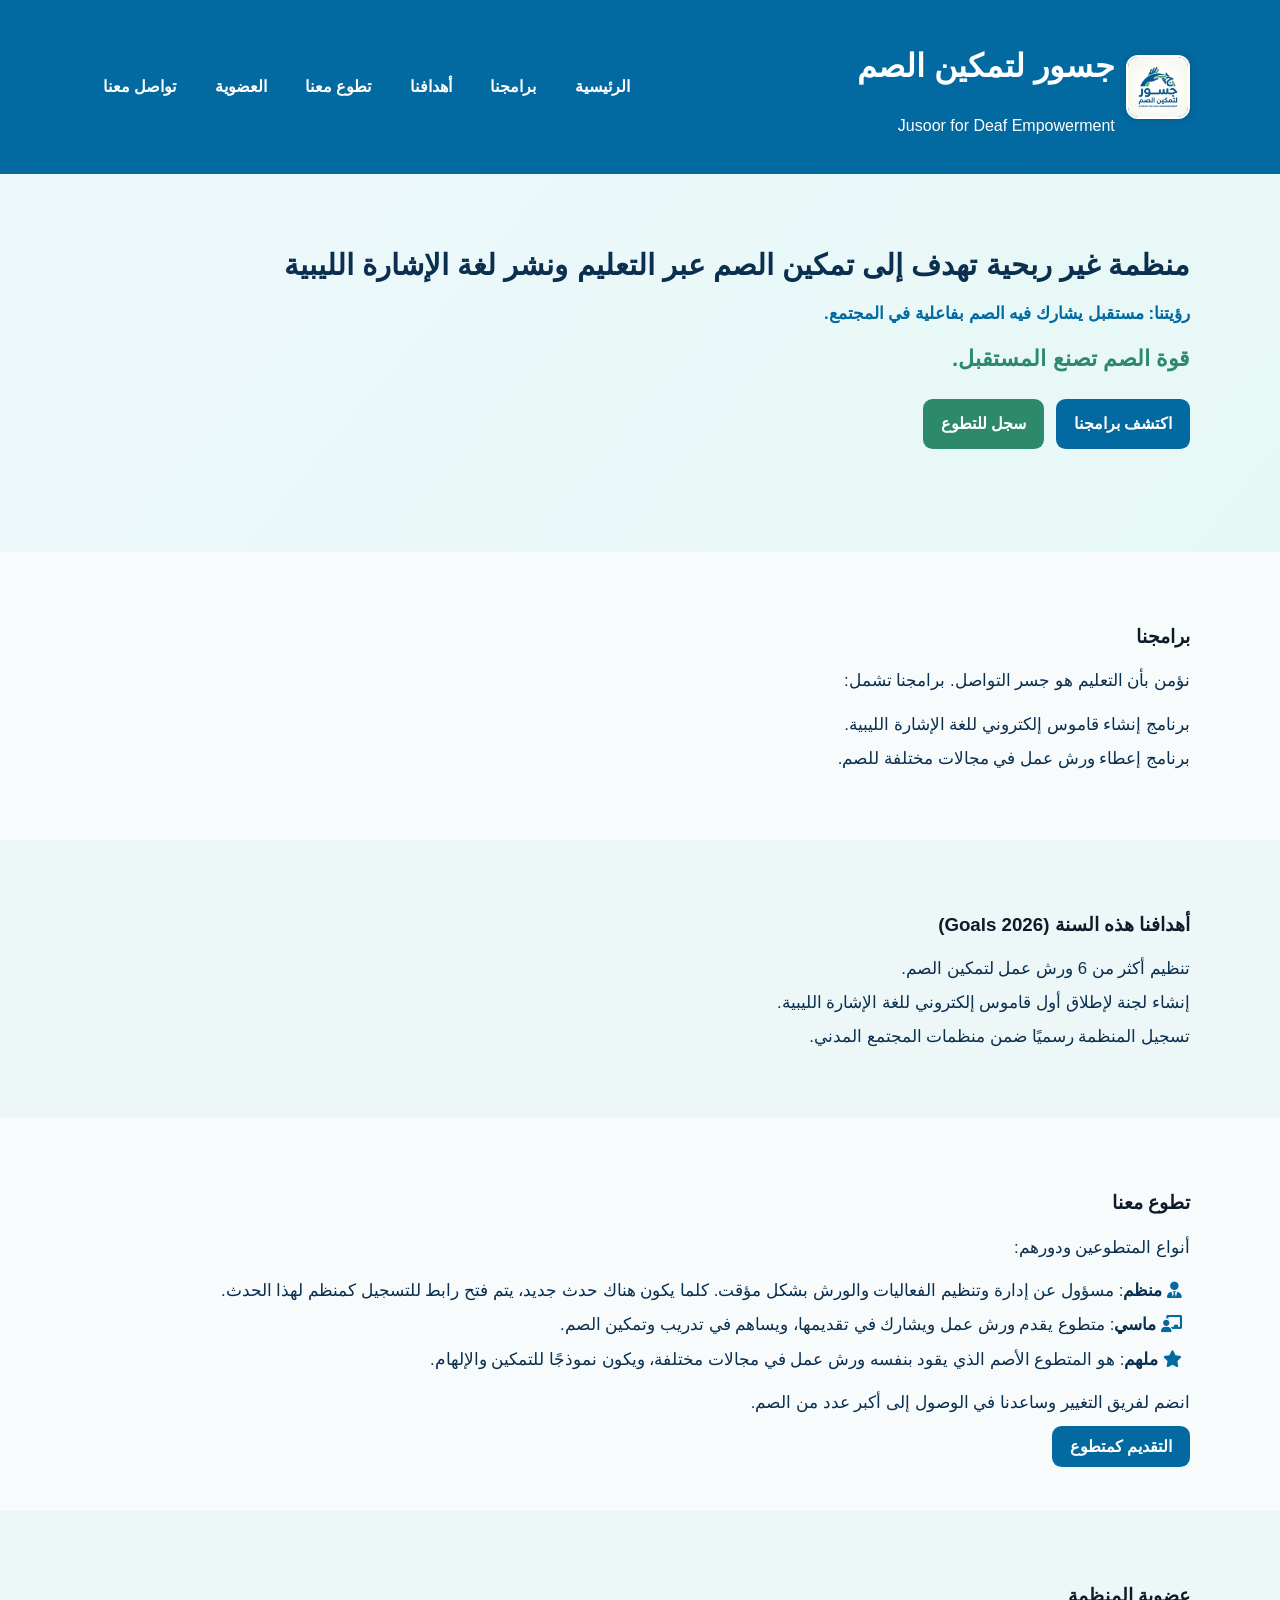
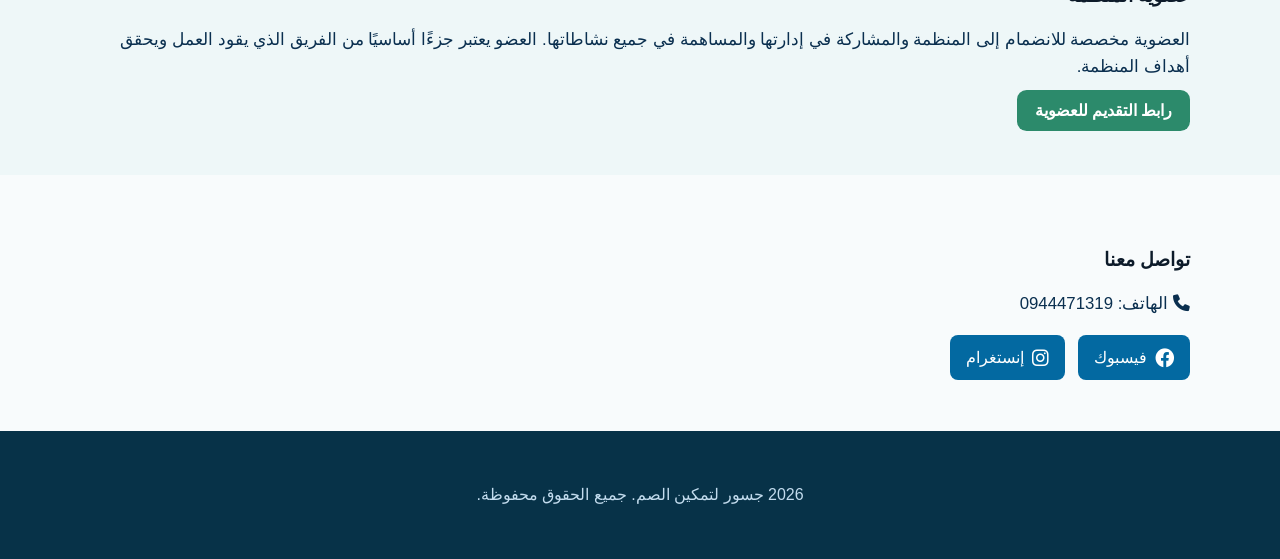
==== jusoor/index.html @ 679db079 "Create index.html" ====
<!DOCTYPE html>
<html lang="ar" dir="rtl">
<head>
    <meta charset="UTF-8">
    <meta name="viewport" content="width=device-width, initial-scale=1.0">
    <link rel="stylesheet" href="style.css">
    <link rel="stylesheet" href="https://cdnjs.cloudflare.com/ajax/libs/font-awesome/6.0.0/css/all.min.css">
    <title>جسور لتمكين الصم</title>
</head>
<body>
    <header class="site-header">
        <div class="container header-inner">
            <a href="#home" class="logo">
                <img src="1774364786644.png" alt="شعار جسور" class="logo-image" onerror="this.style.display='none'" />
                <div>
                    <h1>جسور لتمكين الصم</h1>
                    <p>Jusoor for Deaf Empowerment</p>
                </div>
            </a>
            <nav class="main-nav" aria-label="القائمة الرئيسية">
                <a href="#home">الرئيسية</a>
                <a href="#programs">برامجنا</a>
                <a href="#goals">أهدافنا</a>
                <a href="#volunteer">تطوع معنا</a>
                <a href="#membership">العضوية</a>
                <a href="#contact">تواصل معنا</a>
            </nav>
            <button id="menu-toggle" aria-label="فتح القائمة">☰</button>
        </div>
    </header>

    <main>
        <section id="home" class="hero-section">
            <div class="container hero-content">
                <h2>منظمة غير ربحية تهدف إلى تمكين الصم عبر التعليم ونشر لغة الإشارة الليبية</h2>
                <p class="vision">رؤيتنا: مستقبل يشارك فيه الصم بفاعلية في المجتمع.</p>
                <p class="tagline">قوة الصم تصنع المستقبل.</p>
                <div class="hero-actions">
                    <a href="#programs" class="btn btn-primary">اكتشف برامجنا</a>
                    <a href="#volunteer" class="btn btn-secondary">سجل للتطوع</a>
                </div>
                <div class="hero-icons">
                    <span>‍</span>
                    <span>‍</span>
                    <span></span>
                </div>
            </div>
        </section>

        <section id="programs" class="section">
            <div class="container">
                <h3>برامجنا</h3>
                <p>نؤمن بأن التعليم هو جسر التواصل. برامجنا تشمل:</p>
                <ul>
                    <li> برنامج إنشاء قاموس إلكتروني للغة الإشارة الليبية.</li>
                    <li> برنامج إعطاء ورش عمل في مجالات مختلفة للصم.</li>
                </ul>
            </div>
        </section>

        <section id="goals" class="section alt-bg">
            <div class="container">
                <h3>أهدافنا هذه السنة (Goals 2026)</h3>
                <ul>
                    <li> تنظيم أكثر من 6 ورش عمل لتمكين الصم.</li>
                    <li> إنشاء لجنة لإطلاق أول قاموس إلكتروني للغة الإشارة الليبية.</li>
                    <li> تسجيل المنظمة رسميًا ضمن منظمات المجتمع المدني.</li>
                </ul>
            </div>
        </section>

        <section id="volunteer" class="section">
            <div class="container">
                <h3>تطوع معنا</h3>
                <p>أنواع المتطوعين ودورهم:</p>
                <ul>
                    <li><i class="fas fa-user-tie"></i> <strong>منظم</strong>: مسؤول عن إدارة وتنظيم الفعاليات والورش بشكل مؤقت. كلما يكون هناك حدث جديد، يتم فتح رابط للتسجيل كمنظم لهذا الحدث.</li>
                    <li><i class="fas fa-chalkboard-teacher"></i> <strong>ماسي</strong>: متطوع يقدم ورش عمل ويشارك في تقديمها، ويساهم في تدريب وتمكين الصم.</li>
                    <li><i class="fas fa-star"></i> <strong>ملهم</strong>: هو المتطوع الأصم الذي يقود بنفسه ورش عمل في مجالات مختلفة، ويكون نموذجًا للتمكين والإلهام.</li>
                </ul>
                <p>انضم لفريق التغيير وساعدنا في الوصول إلى أكبر عدد من الصم.</p>
                <a href="#contact" class="btn btn-primary">التقديم كمتطوع</a>
            </div>
        </section>

        <section id="membership" class="section alt-bg">
            <div class="container">
                <h3>عضوية المنظمة</h3>
                <p>العضوية مخصصة للانضمام إلى المنظمة والمشاركة في إدارتها والمساهمة في جميع نشاطاتها. العضو يعتبر جزءًا أساسيًا من الفريق الذي يقود العمل ويحقق أهداف المنظمة.</p>
                <a href="#membership" class="btn btn-secondary">رابط التقديم للعضوية</a>
            </div>
        </section>

        <section id="contact" class="section">
            <div class="container">
                <h3>تواصل معنا</h3>
                <p><i class="fas fa-phone"></i> الهاتف: 0944471319</p>
                <div class="social-links">
                    <a href="https://www.facebook.com/share/1B6DS46u5z/" aria-label="فيسبوك" target="_blank" rel="noreferrer"><i class="fab fa-facebook"></i> فيسبوك</a>
                    <a href="https://www.instagram.com/jusuer_deaf?igsh=MTNmMXcweGdveWc2dQ==" aria-label="إنستغرام" target="_blank" rel="noreferrer"><i class="fab fa-instagram"></i> إنستغرام</a>
                </div>
            </div>
        </section>
    </main>

    <footer class="site-footer">
        <div class="container">
            <p> 2026 جسور لتمكين الصم. جميع الحقوق محفوظة.</p>
        </div>
    </footer>

<script>
const menuToggle = document.getElementById('menu-toggle');
const nav = document.querySelector('.main-nav');
menuToggle.addEventListener('click', () => {
    nav.classList.toggle('open');
});
</script>
</body>
</html>
---- jusoor/style.css ----
﻿/* style.css */
:root {
  --blue: #0369a1;
  --green: #2c8a6b;
  --light: #f2f9fb;
  --dark: #0d1b2a;
}
* { box-sizing: border-box; }
body {
  margin: 0;
  font-family: "Segoe UI", Tahoma, Geneva, Verdana, sans-serif;
  background: #f8fbfc;
  color: #0a2f4f;
  line-height: 1.6;
  scroll-behavior: smooth;
}
.container {
  width: min(1100px, 90%);
  margin: auto;
  padding: 1.2rem 0;
}
.site-header {
  background: var(--blue);
  color: #fff;
  position: sticky;
  top: 0;
  z-index: 999;
}
.header-inner {
  display: flex;
  align-items: center;
  justify-content: space-between;
  gap: 1rem;
}
.logo {
  display: flex;
  align-items: center;
  gap: 0.7rem;
  color: #fff;
  text-decoration: none;
}
.logo-image {
  width: 64px;
  height: 64px;
  object-fit: cover;
  border-radius: 12px;
  border: 2px solid #fff;
  box-shadow: 0 0 8px rgba(0, 0, 0, 0.15);
}
.logo-icon { font-size: 2rem; }
.main-nav {
  display: flex;
  gap: 0.8rem;
  flex-wrap: wrap;
}
.main-nav a {
  color: #fff;
  text-decoration: none;
  font-weight: 600;
  padding: 0.5rem 0.8rem;
  border-radius: 0.5rem;
  transition: background 0.2s ease;
}
.main-nav a:hover { background: rgba(255,255,255,0.2); }
#menu-toggle { display: none; background: none; border: none; color: #fff; font-size: 1.6rem; }
.hero-section {
  background: linear-gradient(130deg, #eef8fc, #e6f8f5);
  padding: 3rem 0 2rem;
}
.hero-content h2 {
  margin: 0;
  font-size: clamp(1.3rem, 2.3vw, 2rem);
}
.vision { margin: 0.8rem 0; font-size: 1.05rem; font-weight: 600; color: var(--blue); }
.tagline { margin: 0.5rem 0 1.4rem; font-size: 1.4rem; font-weight: 700; color: var(--green); }
.hero-actions { display: flex; gap: 0.8rem; flex-wrap: wrap; }
.btn { border: none; border-radius: 0.6rem; padding: 0.75rem 1.1rem; text-decoration: none; font-weight: 700; cursor: pointer; }
.btn-primary { background: var(--blue); color: #fff; }
.btn-secondary { background: var(--green); color: #fff; }
.btn:hover { opacity: 0.9; }
.hero-icons { margin-top: 1rem; font-size: 1.4rem; display: flex; gap: 0.8rem; }
.section { padding: 2rem 0; }
.section h3 { margin-bottom: 0.8rem; color: var(--dark); }
.section p, .section li { font-size: 1.05rem; }
.section li i { color: var(--blue); margin-right: 0.5rem; }
.section ul { list-style: none; padding: 0; }
.section li { margin: 0.45rem 0; padding-left: 0.55rem; }
.alt-bg { background: #eef7f8; }
section { scroll-margin-top: 120px; }
.social-links { margin-top: 0.8rem; display: flex; gap: 0.8rem; flex-wrap: wrap; }
.social-links a {
  display: inline-flex;
  align-items: center;
  gap: 0.5rem;
  text-decoration: none;
  background: var(--blue);
  color: #fff;
  padding: 0.6rem 1rem;
  border-radius: 0.5rem;
  transition: background 0.3s ease;
}
.social-links a:hover { background: var(--green); }
.social-links i { font-size: 1.2rem; }
.site-footer { background: #073248; color: #c3dcee; text-align: center; padding: 1rem 0; }
@media (max-width: 860px) {
  .header-inner { flex-wrap: wrap; }
  .main-nav { display: none; flex-direction: column; width: 100%; background: rgba(0,0,0,.05); margin-top: 0.5rem; border-radius: 0.5rem; }
  .main-nav.open { display: flex; }
  #menu-toggle { display: block; }
  .hero-content { text-align: center; }
  .hero-actions { justify-content: center; }
  .container { padding: 0.6rem; }
}
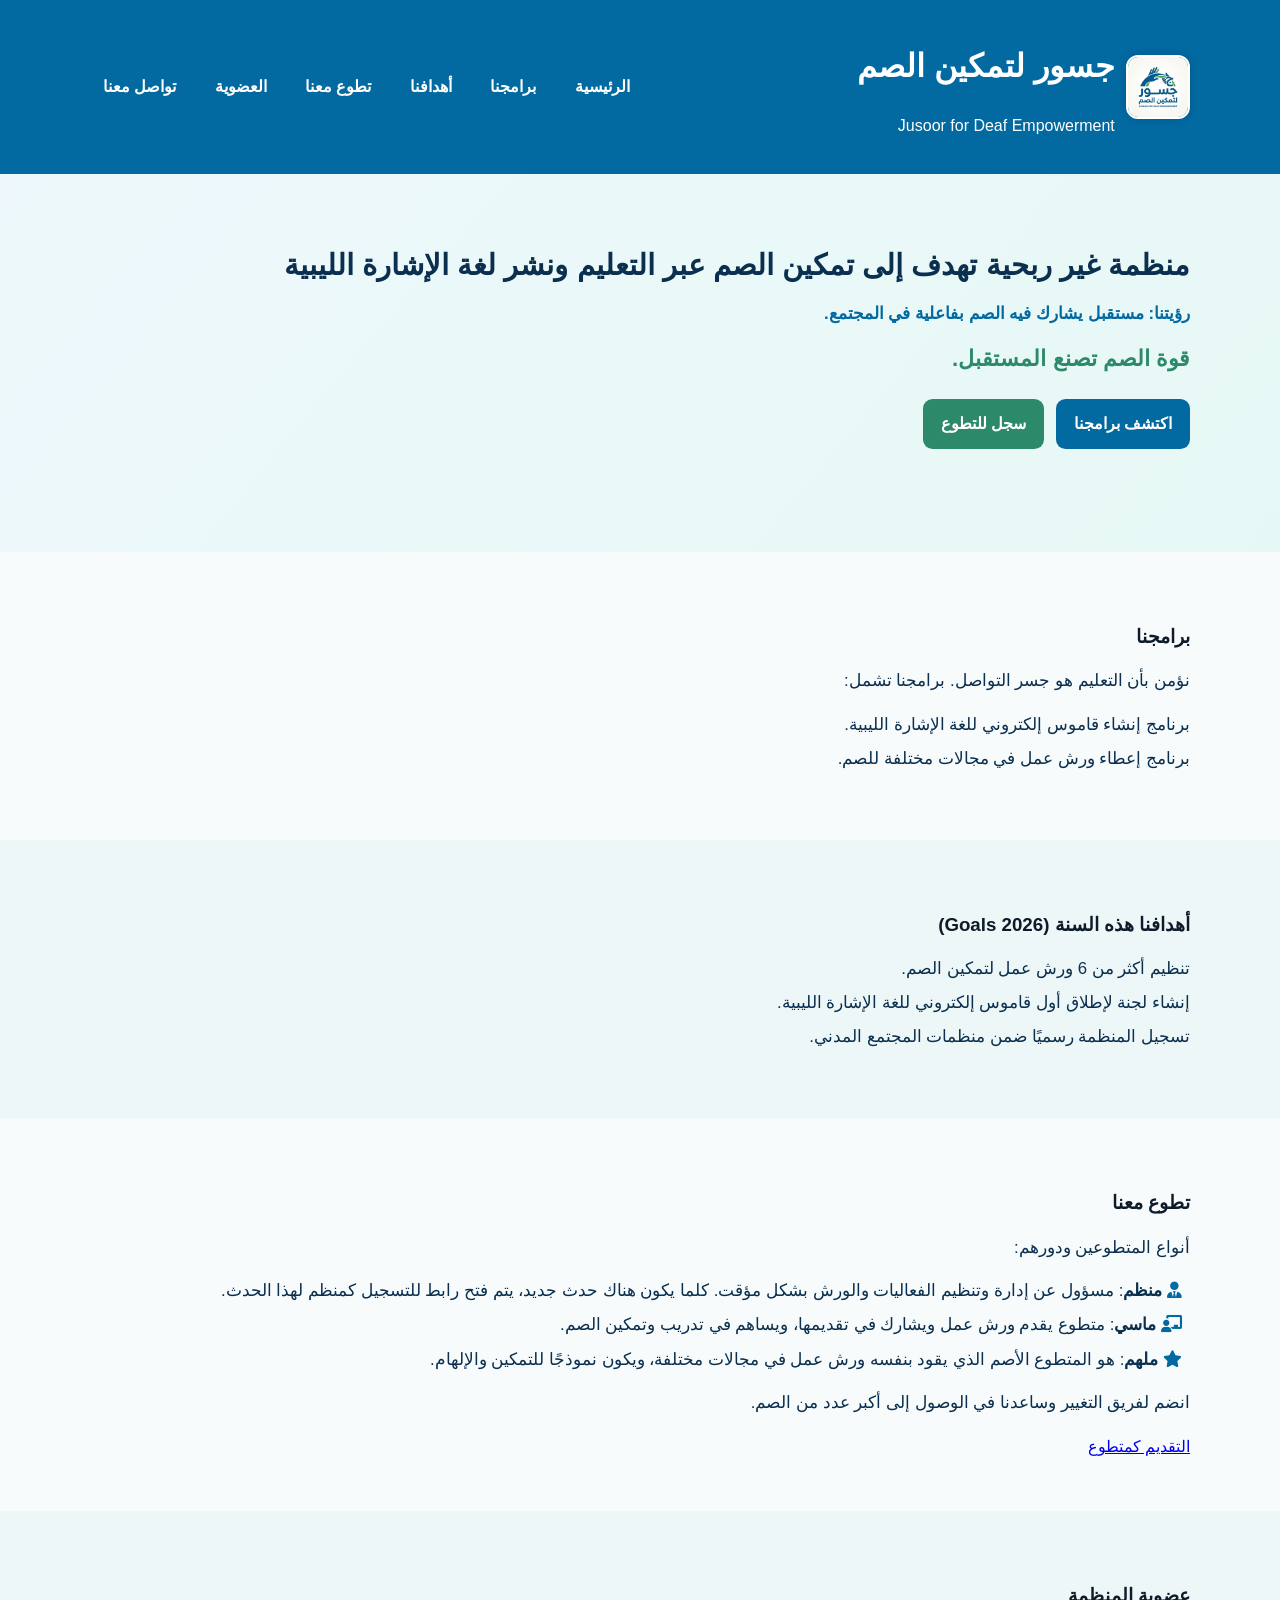
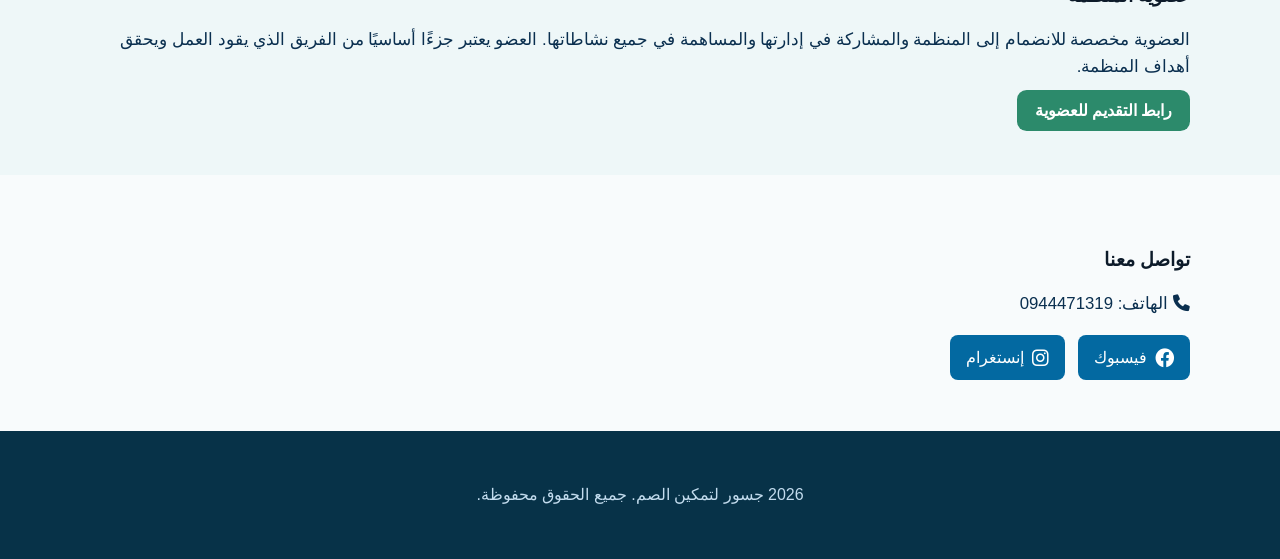
==== commit a3022fa9: "Update index.html" ====
--- a/jusoor/index.html
+++ b/jusoor/index.html
@@ -79,7 +79,7 @@
                     <li><i class="fas fa-star"></i> <strong>ملهم</strong>: هو المتطوع الأصم الذي يقود بنفسه ورش عمل في مجالات مختلفة، ويكون نموذجًا للتمكين والإلهام.</li>
                 </ul>
                 <p>انضم لفريق التغيير وساعدنا في الوصول إلى أكبر عدد من الصم.</p>
-                <a href="#contact" class="btn btn-primary">التقديم كمتطوع</a>
+                <a href="https://docs.google.com/forms/d/e/1FAIpQLScp8ie561aQvSvs-gtrC95UkcoIBEPD8QCwWN6VGW_cZQ7JFQ/viewform?usp=dialog">التقديم كمتطوع</a>
             </div>
         </section>
 
@@ -87,7 +87,7 @@
             <div class="container">
                 <h3>عضوية المنظمة</h3>
                 <p>العضوية مخصصة للانضمام إلى المنظمة والمشاركة في إدارتها والمساهمة في جميع نشاطاتها. العضو يعتبر جزءًا أساسيًا من الفريق الذي يقود العمل ويحقق أهداف المنظمة.</p>
-                <a href="#membership" class="btn btn-secondary">رابط التقديم للعضوية</a>
+                <a href="https://docs.google.com/forms/d/e/1FAIpQLScp8ie561aQvSvs-gtrC95UkcoIBEPD8QCwWN6VGW_cZQ7JFQ/viewform?usp=dialog" class="btn btn-secondary">رابط التقديم للعضوية</a>
             </div>
         </section>
 
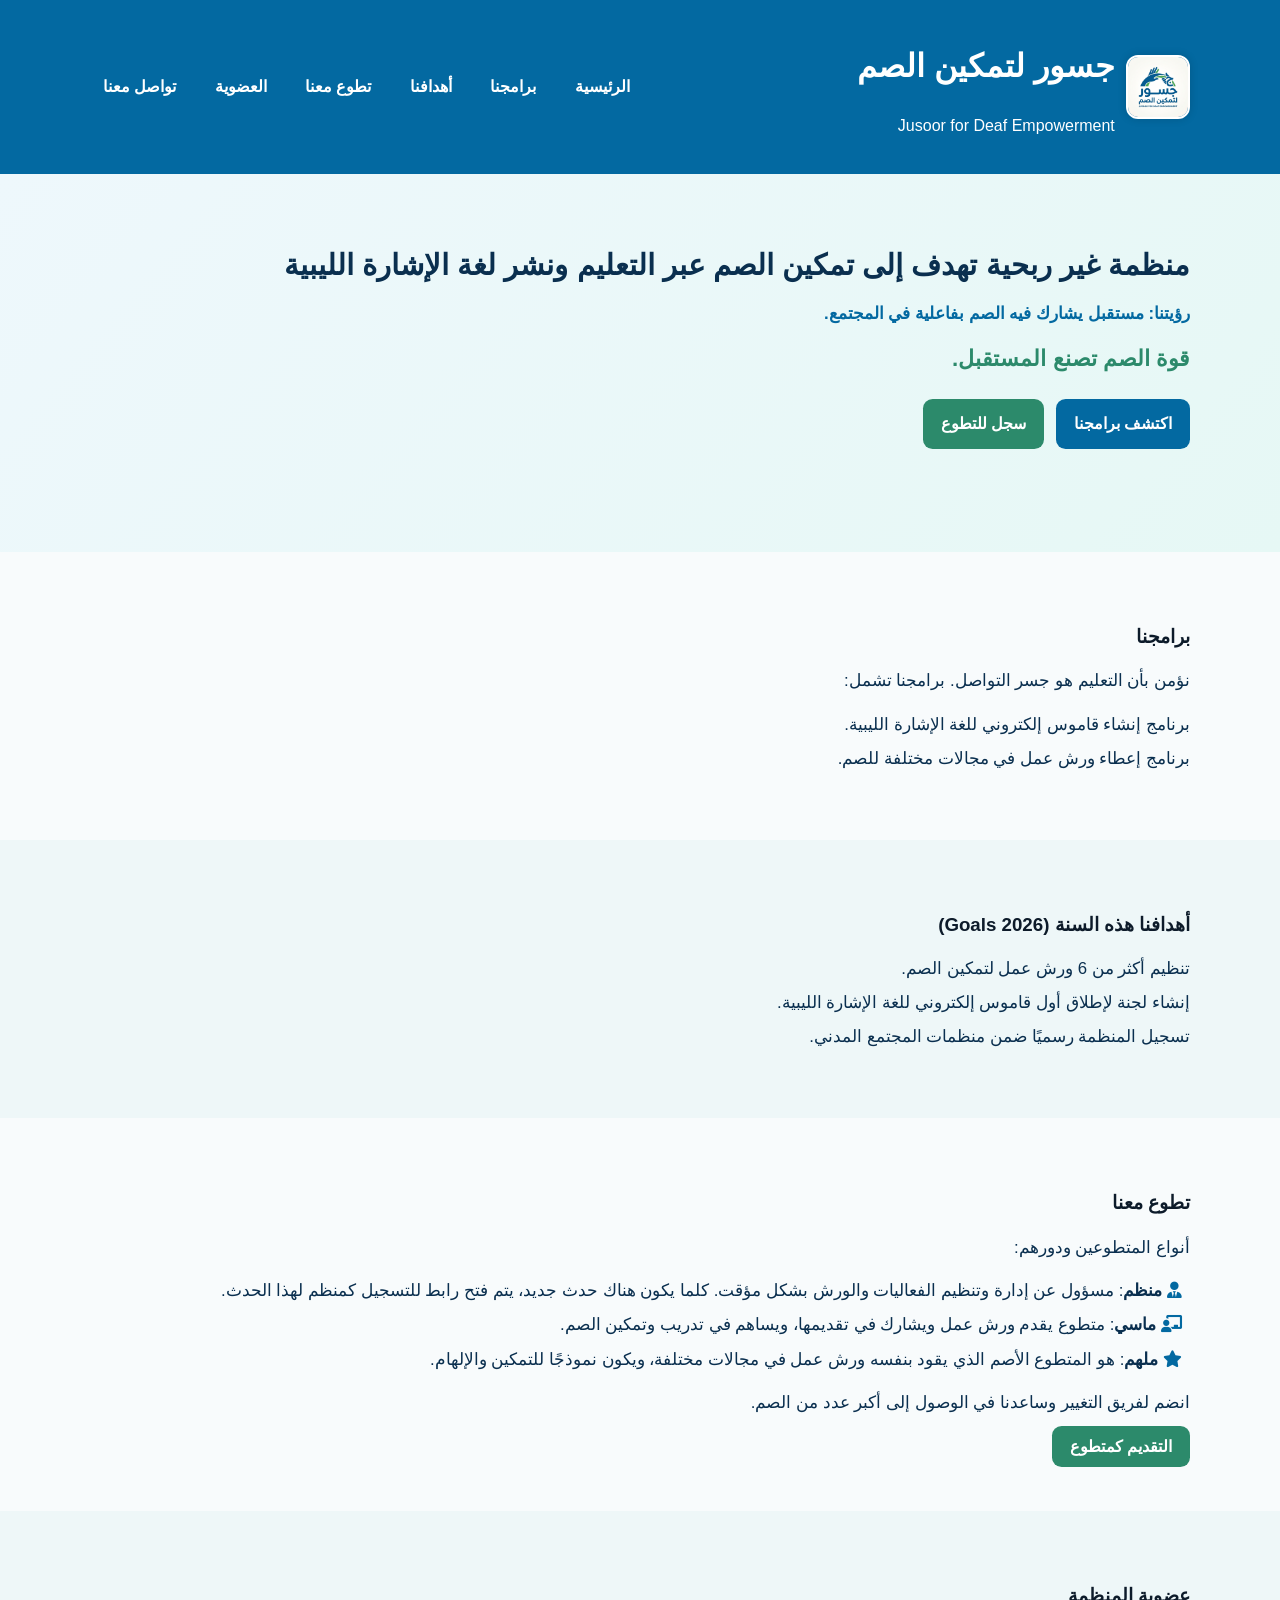
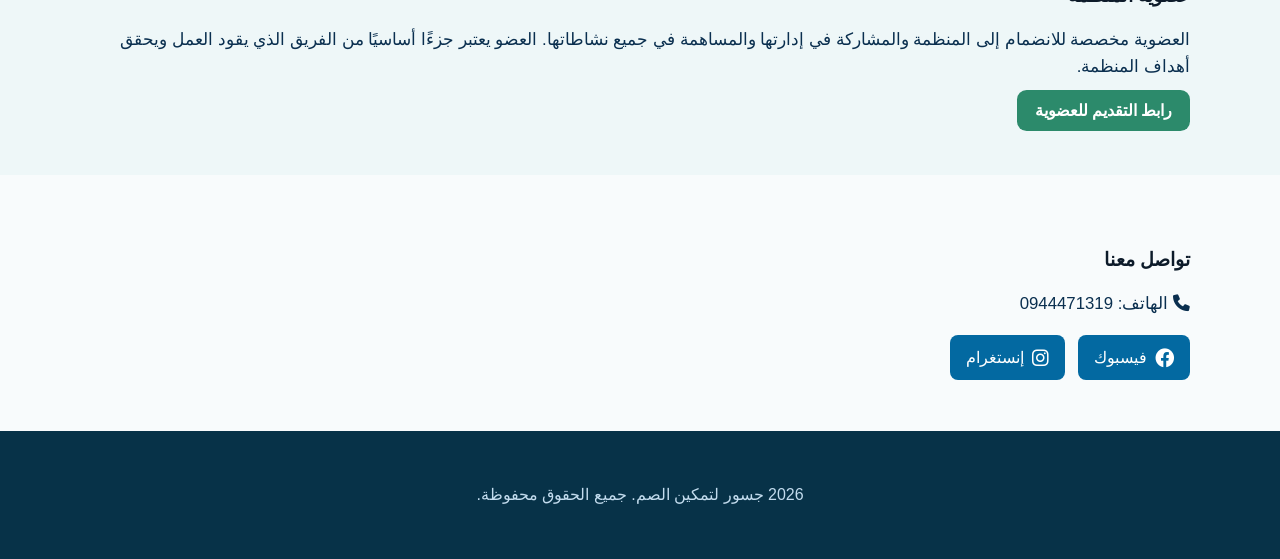
==== commit d8a7b6d8: "Update index.html" ====
--- a/jusoor/index.html
+++ b/jusoor/index.html
@@ -79,7 +79,7 @@
                     <li><i class="fas fa-star"></i> <strong>ملهم</strong>: هو المتطوع الأصم الذي يقود بنفسه ورش عمل في مجالات مختلفة، ويكون نموذجًا للتمكين والإلهام.</li>
                 </ul>
                 <p>انضم لفريق التغيير وساعدنا في الوصول إلى أكبر عدد من الصم.</p>
-                <a href="https://docs.google.com/forms/d/e/1FAIpQLScp8ie561aQvSvs-gtrC95UkcoIBEPD8QCwWN6VGW_cZQ7JFQ/viewform?usp=dialog">التقديم كمتطوع</a>
+                <a href="https://docs.google.com/forms/d/e/1FAIpQLScp8ie561aQvSvs-gtrC95UkcoIBEPD8QCwWN6VGW_cZQ7JFQ/viewform?usp=dialog" class = "btn btn-secondary">التقديم كمتطوع</a>
             </div>
         </section>
 
